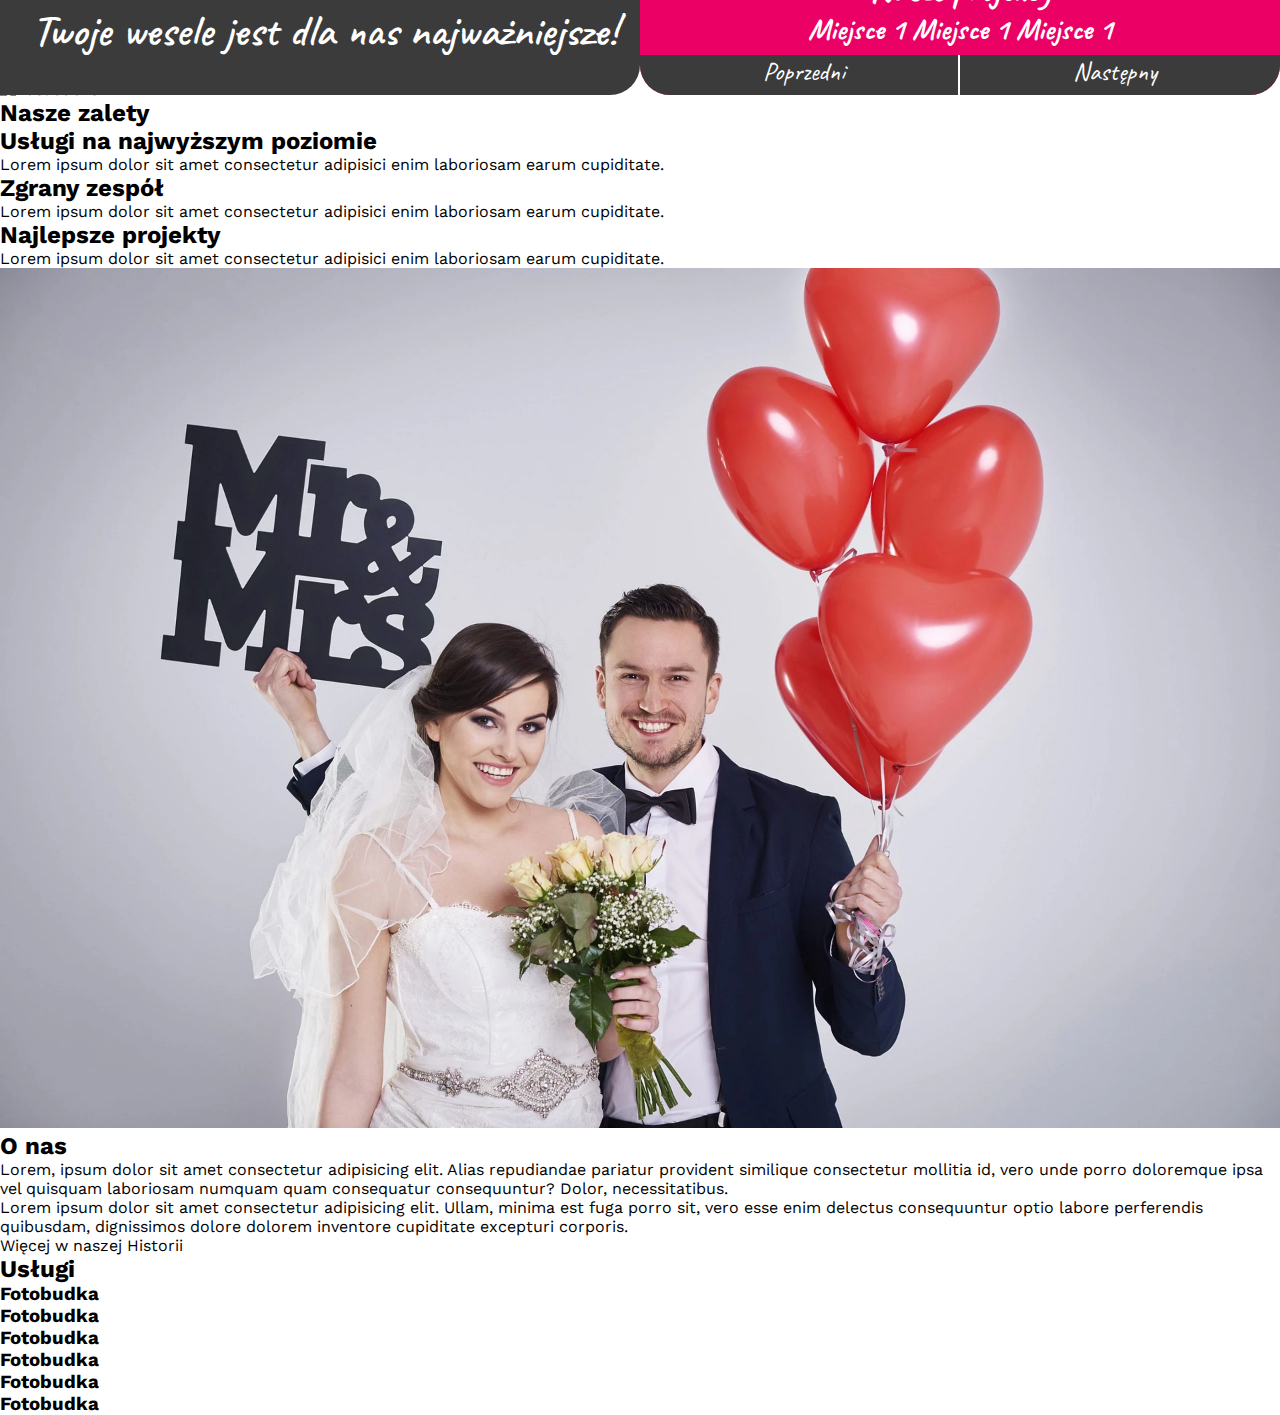
==== index.html @ 47913020 "slajder" ====
<!-- TO DO: -->
<!-- 1. Skrótsze i bardziej intuicyjne nazewnictwo klas.
2. Po każdym komponencie RWD. Czy taka kolejność jest praktyczna? komponent plus css plus rwd.
3. Cień wewnętrzny, ładny logo.
4. Może bardziej urozmaicony header. 
5. ładne ikonki dopasować. -->
<!DOCTYPE html>
<html lang="en">
  <head>
    <meta charset="UTF-8" />
    <meta http-equiv="X-UA-Compatible" content="IE=edge" />
    <meta name="viewport" content="width=device-width, initial-scale=1.0" />
    <title>Zarazwesele.pl</title>
    <link rel="shortcut icon" type="image/x-icon" href="images/valentine-day.png" />
    <link rel="preconnect" href="https://fonts.googleapis.com" />
    <link rel="preconnect" href="https://fonts.gstatic.com" crossorigin />
    <link href="https://fonts.googleapis.com/css2?family=Work+Sans:wght@400;500;600;700&display=swap" rel="stylesheet" />
    <link rel="preconnect" href="https://fonts.googleapis.com" />
    <link rel="preconnect" href="https://fonts.gstatic.com" crossorigin />
    <link href="https://fonts.googleapis.com/css2?family=Caveat:wght@600&display=swap" rel="stylesheet" />
    <link rel="stylesheet" href="styles/style.css" />
    <script src="https://kit.fontawesome.com/aacfed8f05.js" crossorigin="anonymous"></script>
  </head>
  <body>
    <!-- HEADER -->
    <header class="header-container">
      <div class="logo-container">
        <div class="logo-img">
          <img src="images/valentine-day.png" alt="Logo" />
        </div>
        <h1 class="logo-text">Zaraz<span class="logo-text-span">Wesele</span></h1>
      </div>
      <!-- NAV DESKTOP -->
      <nav class="nav-desktop">
        <ul class="nav-desktop__links">
          <li class="nav-desktop__link"><a>Strona główna</a></li>
          <li class="nav-desktop__link"><a href="#">O nas</a></li>
          <li class="nav-desktop__link"><a href="#">Oferta</a></li>
          <li class="nav-desktop__link"><a href="#">Usługi</a></li>
          <li class="nav-desktop__link contact-link"><a href="#">Kontakt</a></li>
        </ul>
      </nav>
      <span class="hamburger-icon"><i class="fa-solid fa-bars"></i></span>
    </header>
    <main>
      <!-- HERO -->
      <section class="hero-container">
        <div class="hero-slider">
          <img id="hero-img" src="images/hero/1.jpg.jpg" alt="Fotobudka" />
        </div>
        <div class="hero-text-box">
          <h2 class="hero-text">Twoje wesele jest dla nas najważniejsze!</h2>
        </div>
        <!-- NAVIGATION SLIDER PANEL -->
        <div class="hero-slider-panel">
          <h3 class="hero-slider-panel__heading">Nasze projekty</h3>
          <p class="hero-slider-panel__location">Miejsce 1 Miejsce 1 Miejsce 1</p>
          <div class="hero-slider-panel__navigation">
            <div class="hero-slider-panel__back-box">
              <span class="back-arrow-icon arrow-icon"><i class="fa-solid fa-arrow-left"></i></span>
              <p class="hero-slider-panel__navigation-text">Poprzedni</p>
            </div>
            <div class="hero-slider-panel__next-box">
              <p class="hero-slider-panel__navigation-text">Następny</p>
              <span class="next-arrow-icon arrow-icon"><i class="fa-sharp fa-solid fa-arrow-right"></i></span>
            </div>
          </div>
        </div>
      </section>
      <!-- REPUTATION -->
      <section class="reputation-container">
        <h2 class="reputation-heading">Nasze zalety</h2>
        <div class="reputation-advantages-box">
          <article class="reputation-adventage-box">
            <span class="reputation-adventage__icon"><i class="fa-solid fa-ranking-star"></i></span>
            <h2 class="reputation-adventage__heading">Usługi na najwyższym poziomie</h2>
            <p class="reputation-adventage__description">Lorem ipsum dolor sit amet consectetur adipisici enim laboriosam earum cupiditate.</p>
          </article>
          <article class="reputation-adventage-box">
            <span class="reputation-adventage__icon"><i class="fa-solid fa-people-group"></i></span>
            <h2 class="reputation-adventage__heading">Zgrany zespół</h2>
            <p class="reputation-adventage__description">Lorem ipsum dolor sit amet consectetur adipisici enim laboriosam earum cupiditate.</p>
          </article>
          <article class="reputation-adventage-box">
            <span class="reputation-adventage__icon"><i class="fa-solid fa-aperture"></i></span>
            <h2 class="reputation-adventage__heading">Najlepsze projekty</h2>
            <p class="reputation-adventage__description">Lorem ipsum dolor sit amet consectetur adipisici enim laboriosam earum cupiditate.</p>
          </article>
        </div>
      </section>
      <!-- ABOUT -->
      <section class="about-container">
        <div class="about-img">
          <img src="images/mloda-para-scaled.webp" alt="O nas" />
        </div>
        <div class="about-us-box">
          <h2 class="about-us__heading">O nas</h2>
          <p class="about-us__paragraph">
            Lorem, ipsum dolor sit amet consectetur adipisicing elit. Alias repudiandae pariatur provident similique consectetur mollitia id, vero unde porro doloremque ipsa vel quisquam laboriosam
            numquam quam consequatur consequuntur? Dolor, necessitatibus.
          </p>
          <p class="about-us__paragraph">
            Lorem ipsum dolor sit amet consectetur adipisicing elit. Ullam, minima est fuga porro sit, vero esse enim delectus consequuntur optio labore perferendis quibusdam, dignissimos dolore
            dolorem inventore cupiditate excepturi corporis.
          </p>
          <a class="btn more-history-btn" href="#">Więcej w naszej Historii</a>
        </div>
      </section>
      <!-- SERVICES -->
      <section class="services-container">
        <h2 class="services-heading">Usługi</h2>
        <div class="services-grid-box">
          <div class="service">
            <span class="service-icon"><i class="fa-solid fa-icons"></i></span>
            <h3 class="service-name">Fotobudka</h3>
          </div>
          <div class="service">
            <span class="service-icon"><i class="fa-solid fa-icons"></i></span>
            <h3 class="service-name">Fotobudka</h3>
          </div>
          <div class="service">
            <span class="service-icon"><i class="fa-solid fa-icons"></i></span>
            <h3 class="service-name">Fotobudka</h3>
          </div>
          <div class="service">
            <span class="service-icon"><i class="fa-solid fa-icons"></i></span>
            <h3 class="service-name">Fotobudka</h3>
          </div>
          <div class="service">
            <span class="service-icon"><i class="fa-solid fa-icons"></i></span>
            <h3 class="service-name">Fotobudka</h3>
          </div>
          <div class="service">
            <span class="service-icon"><i class="fa-solid fa-icons"></i></span>
            <h3 class="service-name">Fotobudka</h3>
          </div>
        </div>
      </section>
    </main>
  </body>
</html>
---- styles/style.css ----
* {
  box-sizing: border-box;
  margin: 0;
  padding: 0;
}

a,
input,
button {
  cursor: pointer;
}

a {
  text-decoration: none;
  color: inherit;
}

img,
i {
  width: 100%;
  height: 100%;
}

button {
  border: none;
}

ul {
  list-style-type: none;
}

.header-container {
  display: flex;
  justify-content: space-between;
  align-items: center;
  padding: 30px 112px;
  height: 80px;
}
@media (min-width: 768px) and (max-width: 1200px) {
  .header-container {
    padding: 30px 32px;
  }
}
@media (max-width: 767px) {
  .header-container {
    padding: 30px 15px;
  }
}

.logo-img {
  width: 38px;
}

.logo-container {
  display: flex;
  align-items: flex-end;
  gap: 12px;
}
@media (max-width: 767px) {
  .logo-container {
    gap: 8px;
  }
}
@media (min-width: 1441px) {
  .logo-container {
    align-items: center;
  }
}

.nav-desktop__links {
  display: flex;
  justify-content: space-between;
}

.nav-desktop__link a {
  font-weight: 400;
  font-size: 18px;
  line-height: 21px;
  padding: 5px;
  border-radius: 15px;
  transition: all 0.2s ease-in-out;
}
@media (min-width: 1441px) {
  .nav-desktop__link a {
    font-size: 28px;
  }
}
.nav-desktop__link a:hover {
  opacity: 0.65;
  background-color: #eb0165;
  color: #fff;
}

.contact-link {
  color: #eb0165;
}

.hamburger-icon {
  display: none;
  font-size: 32px;
  padding-top: 3px;
}
@media (max-width: 767px) {
  .hamburger-icon {
    display: block;
  }
}

.logo-text {
  color: #eb0165;
  letter-spacing: 0;
}
.logo-text-span {
  font-style: italic;
}
@media (min-width: 1441px) {
  .logo-text {
    font-size: 3rem;
  }
}

.nav-desktop {
  width: 60%;
  padding-top: 10px;
}
@media (max-width: 767px) {
  .nav-desktop {
    display: none;
  }
}

.hero-container {
  position: relative;
}

.hero-text {
  color: #fff;
  font-weight: 600;
  font-size: 44px;
  font-family: "Caveat", cursive;
}

.hero-text-box {
  display: flex;
  align-items: center;
  position: absolute;
  bottom: 4px;
  left: 0;
  width: 50%;
  height: 130px;
  padding-left: 32px;
  border-top-right-radius: 30px;
  border-bottom-right-radius: 30px;
  background-color: #3c3b3b;
}

.hero-slider-panel {
  position: absolute;
  bottom: 4px;
  right: 0;
  display: flex;
  flex-direction: column;
  justify-content: space-between;
  align-items: center;
  width: 50%;
  height: 130px;
  background-color: #eb0165;
  border-radius: 30px;
  color: #fff;
  font-family: "Caveat", cursive;
  padding-top: 10px;
}
.hero-slider-panel__heading {
  font-weight: 700;
  font-size: 36px;
  line-height: 28px;
}
.hero-slider-panel__location {
  font-weight: 700;
  font-size: 30px;
  line-height: 23px;
}

.hero-slider-panel__navigation {
  display: flex;
  width: 100%;
}

.hero-slider-panel__back-box,
.hero-slider-panel__next-box {
  display: flex;
  justify-content: center;
  align-items: center;
  gap: 10px;
  background-color: #3c3b3b;
  width: 50%;
  height: 40px;
  transition: all 0.2s ease-in-out;
}
.hero-slider-panel__back-box:first-child,
.hero-slider-panel__next-box:first-child {
  border-right: 2px solid #fff;
  border-bottom-left-radius: 30px;
}
.hero-slider-panel__back-box:last-child,
.hero-slider-panel__next-box:last-child {
  border-bottom-right-radius: 30px;
}
.hero-slider-panel__back-box:hover,
.hero-slider-panel__next-box:hover {
  cursor: pointer;
}

.hero-slider-panel__navigation-text,
.arrow-icon {
  font-weight: 400;
  font-size: 26px;
}

.hero-slider-panel__navigation-text {
  padding-bottom: 7px;
}
.hero-slider-panel__navigation-text:hover {
  opacity: 0.9;
  font-size: 27px;
}

body {
  font-family: "Work Sans", sans-serif;
}/*# sourceMappingURL=style.css.map */
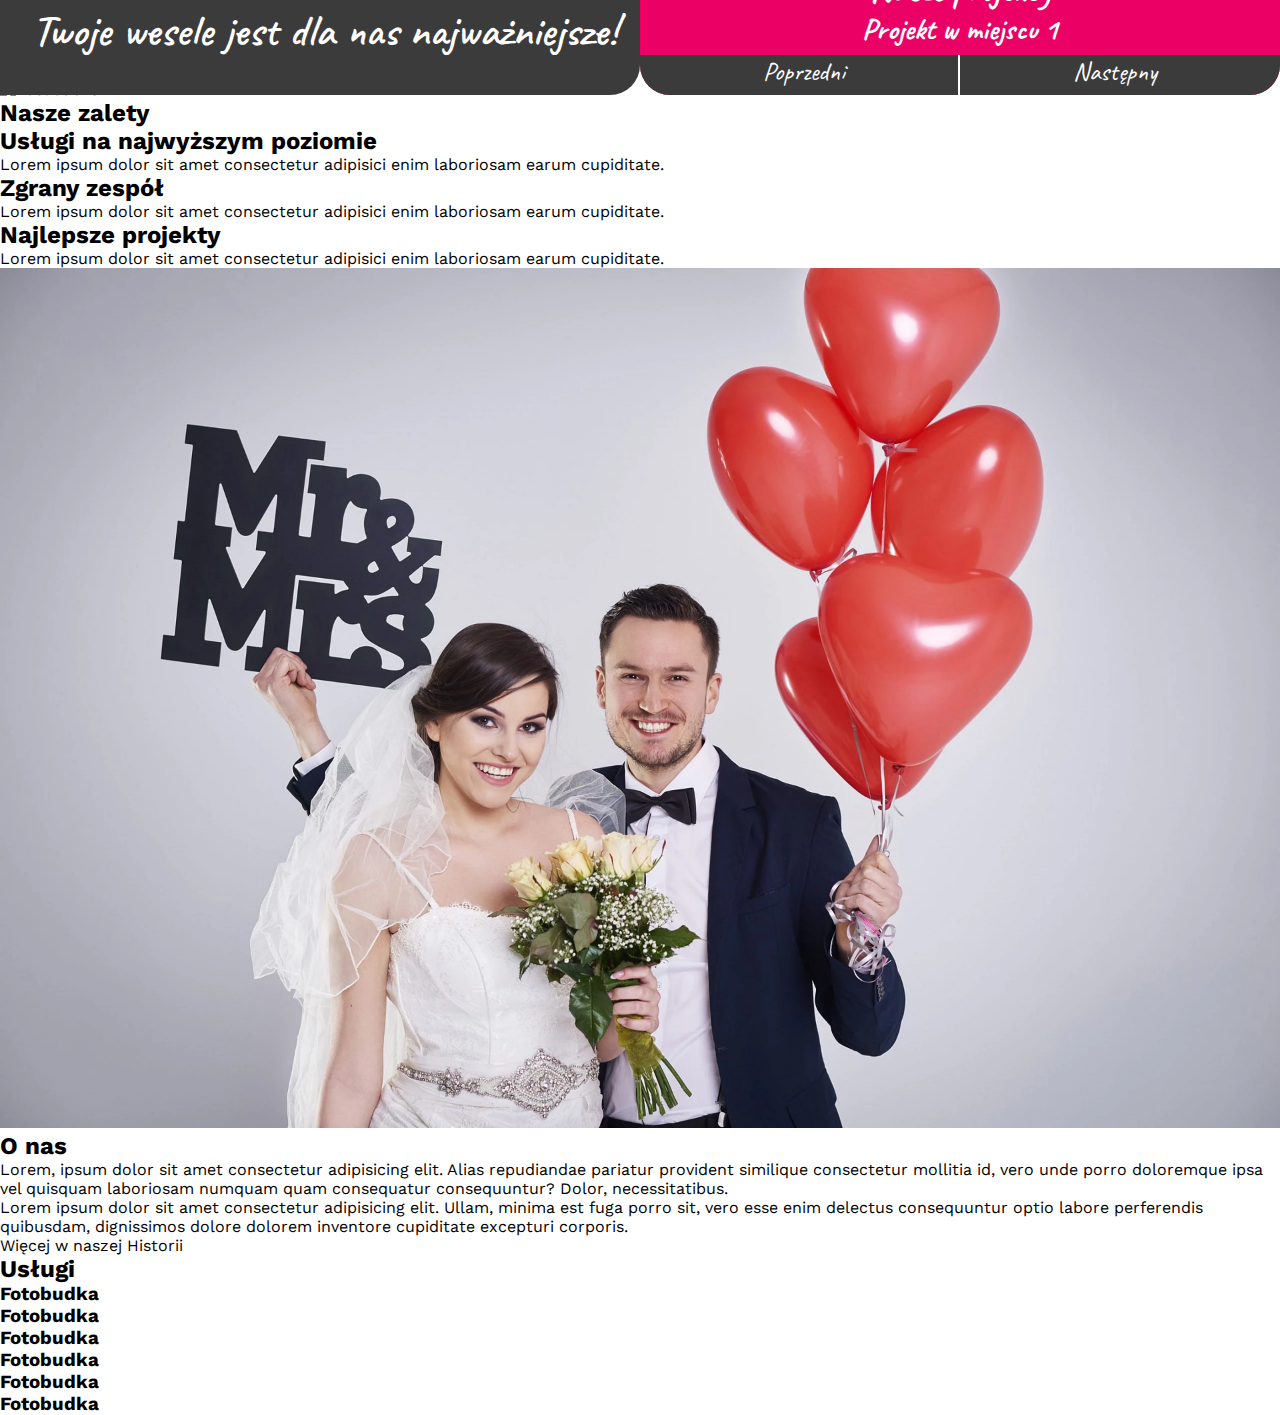
==== commit 2923af18: "Slider i obsługa napisów" ====
--- a/index.html
+++ b/index.html
@@ -46,7 +46,9 @@
       <!-- HERO -->
       <section class="hero-container">
         <div class="hero-slider">
-          <img id="hero-img" src="images/hero/1.jpg.jpg" alt="Fotobudka" />
+          <img class="hero-img slide-first" src="images/hero/1.jpg" alt="Fotobudka" />
+          <img class="hero-img slide-middle hidden" src="/images/Hero/2.jpg" alt="Fotobudka" />
+          <img class="hero-img slide-last hidden" src="/images/Hero/3.webp" alt="Fotobudka" />
         </div>
         <div class="hero-text-box">
           <h2 class="hero-text">Twoje wesele jest dla nas najważniejsze!</h2>
@@ -54,14 +56,14 @@
         <!-- NAVIGATION SLIDER PANEL -->
         <div class="hero-slider-panel">
           <h3 class="hero-slider-panel__heading">Nasze projekty</h3>
-          <p class="hero-slider-panel__location">Miejsce 1 Miejsce 1 Miejsce 1</p>
+          <p class="hero-slider-panel__location">Projekt w miejscu 1</p>
           <div class="hero-slider-panel__navigation">
             <div class="hero-slider-panel__back-box">
               <span class="back-arrow-icon arrow-icon"><i class="fa-solid fa-arrow-left"></i></span>
-              <p class="hero-slider-panel__navigation-text">Poprzedni</p>
+              <p class="hero-slider-panel__navigation-text-back">Poprzedni</p>
             </div>
             <div class="hero-slider-panel__next-box">
-              <p class="hero-slider-panel__navigation-text">Następny</p>
+              <p class="hero-slider-panel__navigation-text-next">Następny</p>
               <span class="next-arrow-icon arrow-icon"><i class="fa-sharp fa-solid fa-arrow-right"></i></span>
             </div>
           </div>
@@ -137,5 +139,6 @@
         </div>
       </section>
     </main>
+    <script src="script.js"></script>
   </body>
 </html>
--- a/styles/style.css
+++ b/styles/style.css
@@ -211,18 +211,25 @@
   cursor: pointer;
 }
 
-.hero-slider-panel__navigation-text,
+.hero-slider-panel__navigation-text-back,
+.hero-slider-panel__navigation-text-next,
 .arrow-icon {
   font-weight: 400;
   font-size: 26px;
 }
 
-.hero-slider-panel__navigation-text {
+.hero-slider-panel__navigation-text-back,
+.hero-slider-panel__navigation-text-next {
   padding-bottom: 7px;
 }
-.hero-slider-panel__navigation-text:hover {
+.hero-slider-panel__navigation-text-back:hover,
+.hero-slider-panel__navigation-text-next:hover {
   opacity: 0.9;
   font-size: 27px;
+}
+
+.hidden {
+  display: none;
 }
 
 body {
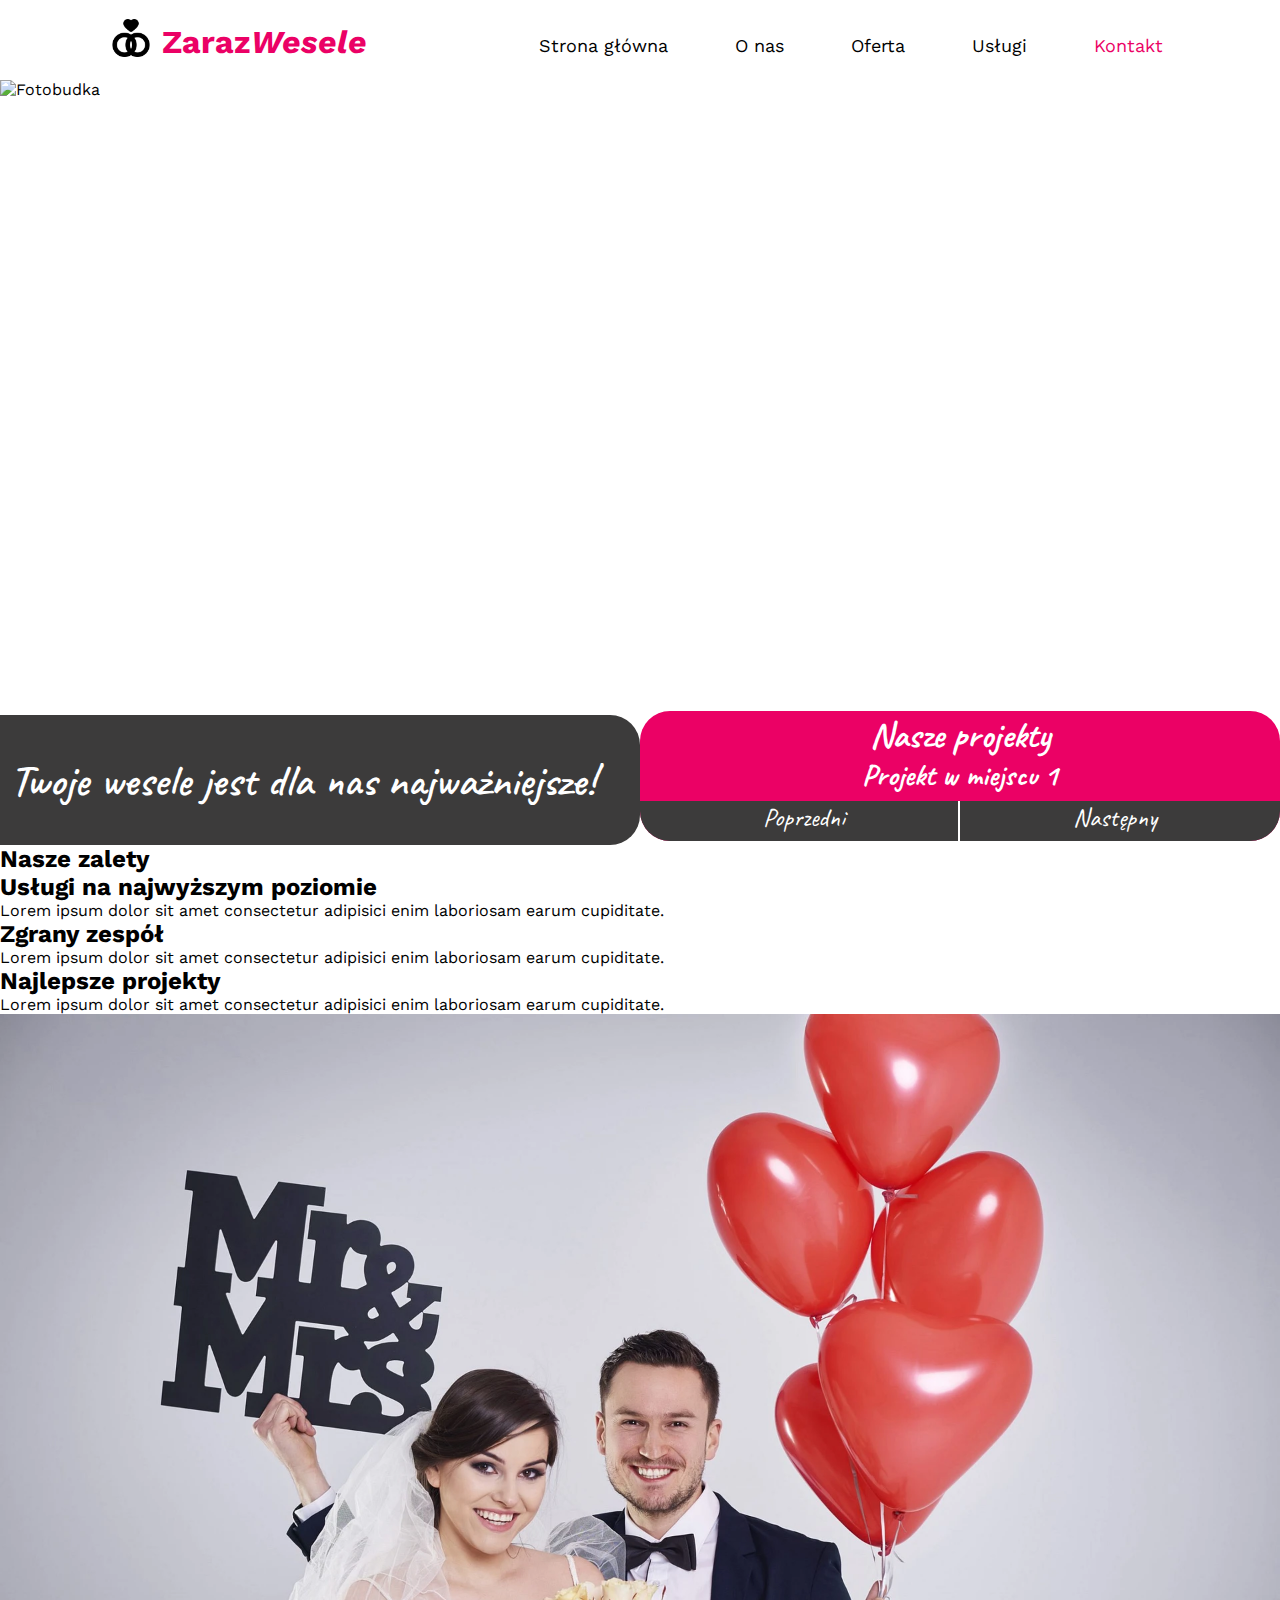
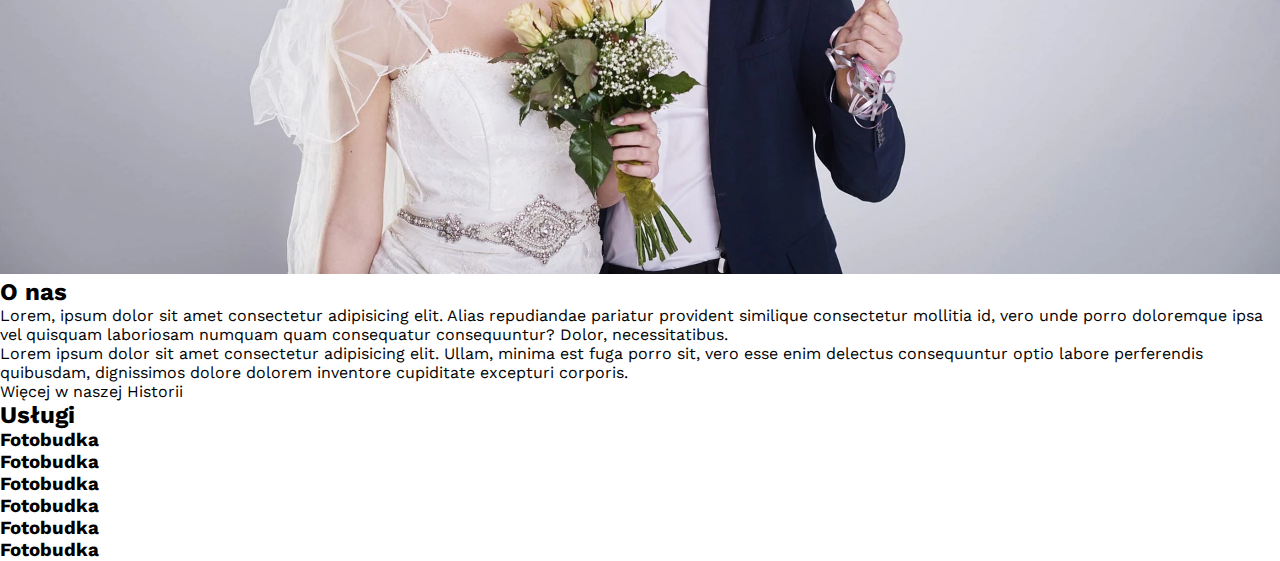
==== commit 0d84357b: "Nav mobile" ====
--- a/index.html
+++ b/index.html
@@ -4,6 +4,9 @@
 3. Cień wewnętrzny, ładny logo.
 4. Może bardziej urozmaicony header. 
 5. ładne ikonki dopasować. -->
+<!-- 6. Ciężko mi dopasować object-fit i kontener do slajdera -->
+<!-- 7. Nav-mobile do zrobienia -->
+<!-- 8. Poprawić jeden link do fontów -->
 <!DOCTYPE html>
 <html lang="en">
   <head>
@@ -40,7 +43,17 @@
           <li class="nav-desktop__link contact-link"><a href="#">Kontakt</a></li>
         </ul>
       </nav>
-      <span class="hamburger-icon"><i class="fa-solid fa-bars"></i></span>
+      <span class="hamburger-icon"><i class="fa-solid fa-bars hamburger"></i></span>
+      <!-- NAV MOBILE -->
+      <nav class="nav-mobile">
+        <ul class="nav-mobile__links">
+          <li class="nav-mobile__link"><a href="#">O nas</a></li>
+          <li class="nav-mobile__link"><a href="#">Oferta</a></li>
+          <li class="nav-mobile__link"><a href="#">Usługi</a></li>
+          <li class="nav-mobile__link contact-link"><a href="#">Kontakt</a></li>
+        </ul>
+        <span class="close-icon"><i class="fa-solid fa-xmark close"></i></span>
+      </nav>
     </header>
     <main>
       <!-- HERO -->
--- a/styles/style.css
+++ b/styles/style.css
@@ -19,6 +19,7 @@
 i {
   width: 100%;
   height: 100%;
+  object-fit: cover;
 }
 
 button {
@@ -129,8 +130,54 @@
   }
 }
 
+.nav-mobile {
+  background-color: #fff;
+  position: absolute;
+  top: 0;
+  left: -5000px;
+  width: 100%;
+  height: 100vh;
+  z-index: 1;
+  transition: all 0.3s ease-in-out;
+}
+.nav-mobile__links {
+  display: flex;
+  flex-direction: column;
+  align-items: center;
+  height: 100%;
+  padding: 50px 10px 10px 10px;
+  gap: 100px;
+}
+.nav-mobile__link a {
+  font-weight: 400;
+  font-size: 38px;
+  line-height: 21px;
+}
+
+.close-icon {
+  position: absolute;
+  top: 22px;
+  right: 19px;
+  font-size: 34px;
+}
+
 .hero-container {
   position: relative;
+}
+
+.hero-slider {
+  height: 85vh;
+}
+@media (max-width: 767px) {
+  .hero-slider {
+    height: 90vh;
+  }
+}
+
+@media (max-width: 767px) {
+  .hero-slider img {
+    object-position: center;
+  }
 }
 
 .hero-text {
@@ -139,19 +186,35 @@
   font-size: 44px;
   font-family: "Caveat", cursive;
 }
+@media (min-width: 1441px) {
+  .hero-text {
+    font-size: 52px;
+  }
+}
 
 .hero-text-box {
   display: flex;
   align-items: center;
   position: absolute;
-  bottom: 4px;
+  bottom: 0;
   left: 0;
   width: 50%;
   height: 130px;
-  padding-left: 32px;
+  padding: 0 10px;
   border-top-right-radius: 30px;
   border-bottom-right-radius: 30px;
   background-color: #3c3b3b;
+}
+@media (min-width: 1441px) {
+  .hero-text-box {
+    height: 170px;
+    padding-left: 15px;
+  }
+}
+@media (max-width: 767px) {
+  .hero-text-box {
+    display: none;
+  }
 }
 
 .hero-slider-panel {
@@ -175,10 +238,30 @@
   font-size: 36px;
   line-height: 28px;
 }
+@media (min-width: 1441px) {
+  .hero-slider-panel__heading {
+    font-size: 46px;
+  }
+}
 .hero-slider-panel__location {
   font-weight: 700;
   font-size: 30px;
   line-height: 23px;
+}
+@media (min-width: 1441px) {
+  .hero-slider-panel__location {
+    font-size: 34px;
+  }
+}
+@media (min-width: 1441px) {
+  .hero-slider-panel {
+    height: 170px;
+  }
+}
+@media (max-width: 767px) {
+  .hero-slider-panel {
+    width: 100%;
+  }
 }
 
 .hero-slider-panel__navigation {
@@ -210,6 +293,12 @@
 .hero-slider-panel__next-box:hover {
   cursor: pointer;
 }
+@media (min-width: 1441px) {
+  .hero-slider-panel__back-box,
+.hero-slider-panel__next-box {
+    height: 68px;
+  }
+}
 
 .hero-slider-panel__navigation-text-back,
 .hero-slider-panel__navigation-text-next,
@@ -217,6 +306,13 @@
   font-weight: 400;
   font-size: 26px;
 }
+@media (min-width: 1441px) {
+  .hero-slider-panel__navigation-text-back,
+.hero-slider-panel__navigation-text-next,
+.arrow-icon {
+    font-size: 32px;
+  }
+}
 
 .hero-slider-panel__navigation-text-back,
 .hero-slider-panel__navigation-text-next {
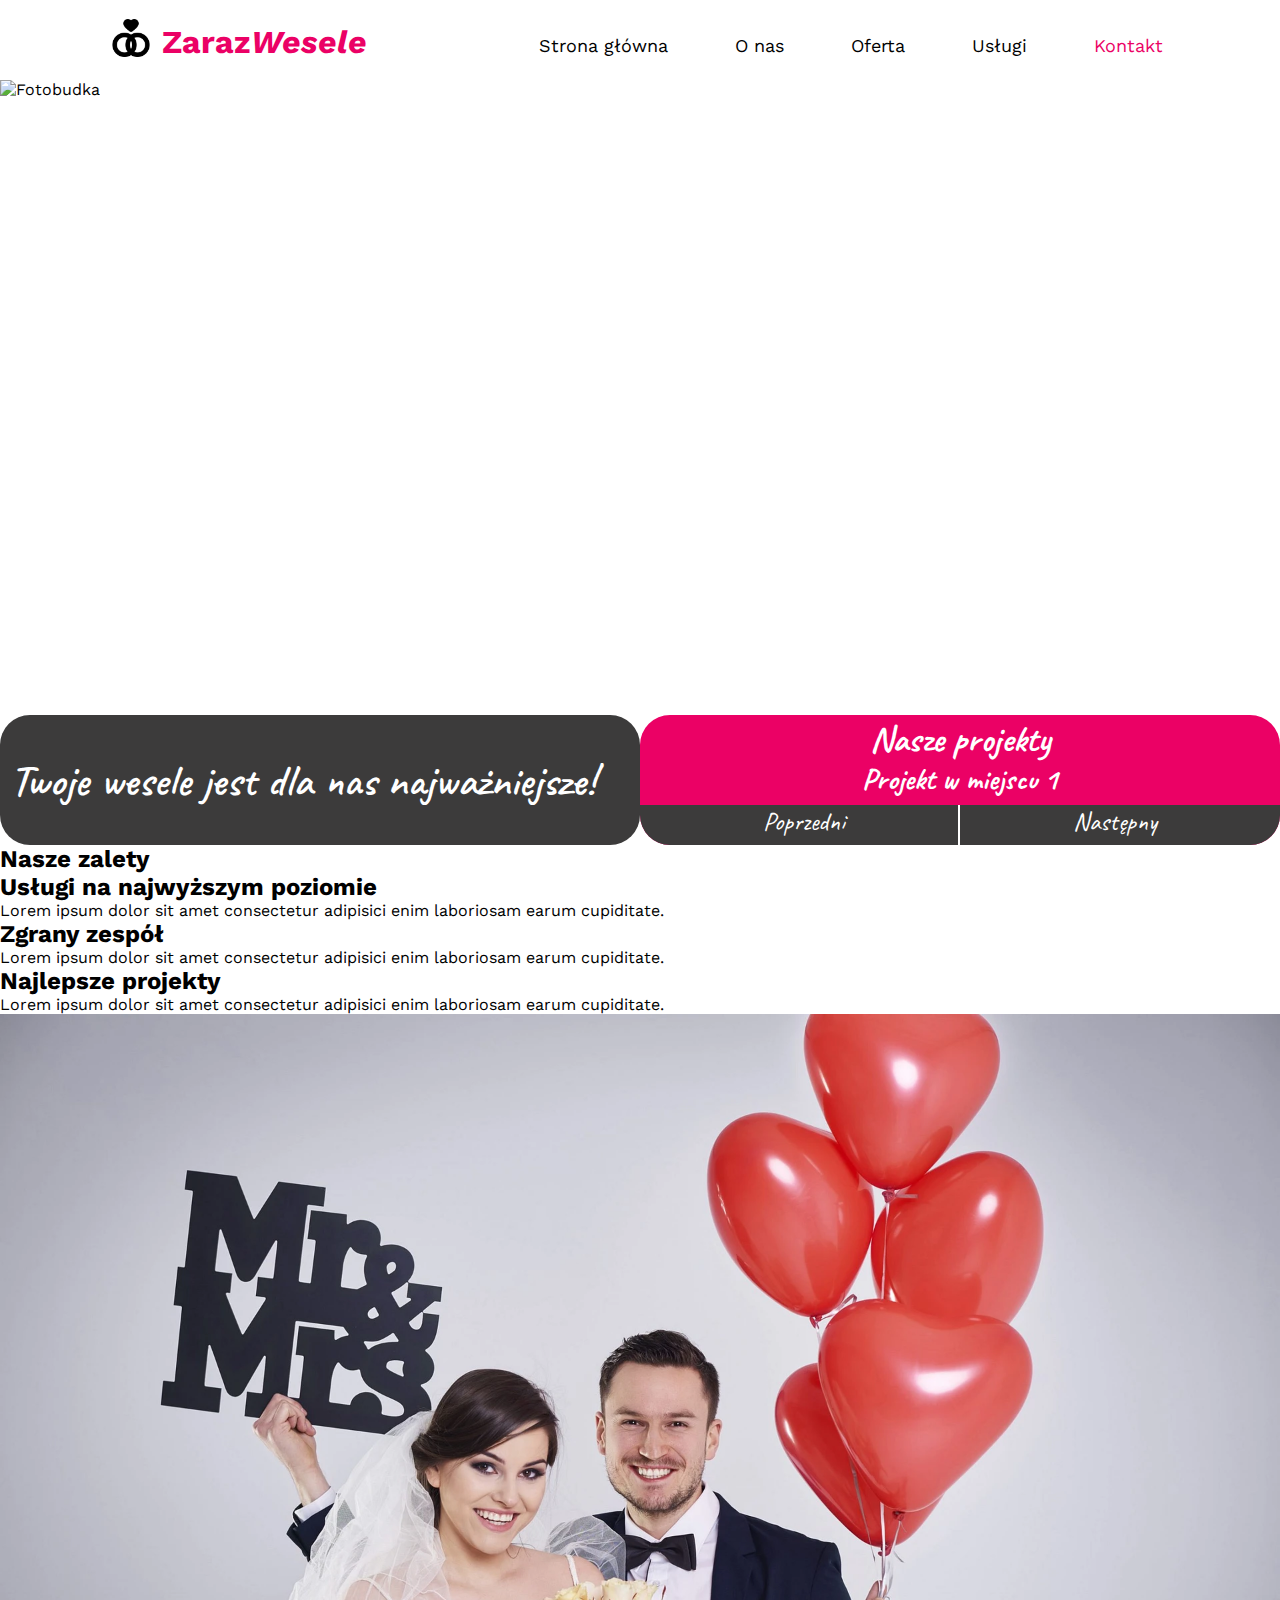
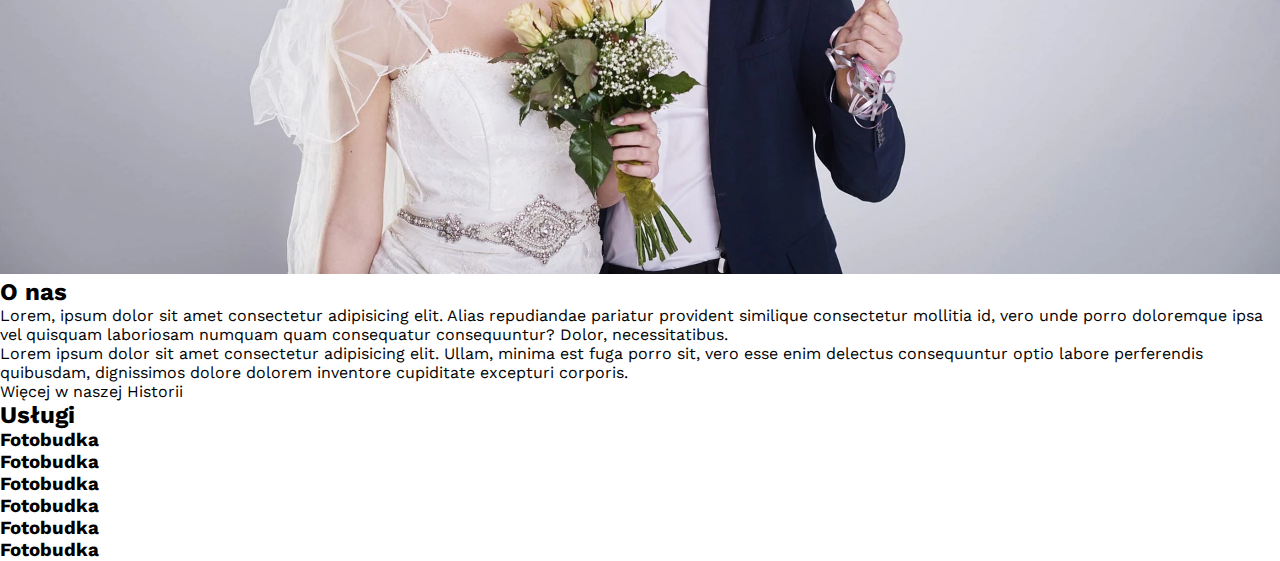
==== commit a67e3388: "Link do fontów" ====
--- a/index.html
+++ b/index.html
@@ -5,8 +5,6 @@
 4. Może bardziej urozmaicony header. 
 5. ładne ikonki dopasować. -->
 <!-- 6. Ciężko mi dopasować object-fit i kontener do slajdera -->
-<!-- 7. Nav-mobile do zrobienia -->
-<!-- 8. Poprawić jeden link do fontów -->
 <!DOCTYPE html>
 <html lang="en">
   <head>
@@ -17,10 +15,7 @@
     <link rel="shortcut icon" type="image/x-icon" href="images/valentine-day.png" />
     <link rel="preconnect" href="https://fonts.googleapis.com" />
     <link rel="preconnect" href="https://fonts.gstatic.com" crossorigin />
-    <link href="https://fonts.googleapis.com/css2?family=Work+Sans:wght@400;500;600;700&display=swap" rel="stylesheet" />
-    <link rel="preconnect" href="https://fonts.googleapis.com" />
-    <link rel="preconnect" href="https://fonts.gstatic.com" crossorigin />
-    <link href="https://fonts.googleapis.com/css2?family=Caveat:wght@600&display=swap" rel="stylesheet" />
+    <link href="https://fonts.googleapis.com/css2?family=Caveat:wght@600&family=Work+Sans:wght@400;500;600;700&display=swap" rel="stylesheet" />
     <link rel="stylesheet" href="styles/style.css" />
     <script src="https://kit.fontawesome.com/aacfed8f05.js" crossorigin="anonymous"></script>
   </head>
--- a/styles/style.css
+++ b/styles/style.css
@@ -134,11 +134,11 @@
   background-color: #fff;
   position: absolute;
   top: 0;
-  left: -5000px;
+  left: -4000px;
   width: 100%;
   height: 100vh;
   z-index: 1;
-  transition: all 0.3s ease-in-out;
+  transition: all 0.2s ease-in-out;
 }
 .nav-mobile__links {
   display: flex;
@@ -201,8 +201,7 @@
   width: 50%;
   height: 130px;
   padding: 0 10px;
-  border-top-right-radius: 30px;
-  border-bottom-right-radius: 30px;
+  border-radius: 30px;
   background-color: #3c3b3b;
 }
 @media (min-width: 1441px) {
@@ -219,7 +218,7 @@
 
 .hero-slider-panel {
   position: absolute;
-  bottom: 4px;
+  bottom: 0;
   right: 0;
   display: flex;
   flex-direction: column;
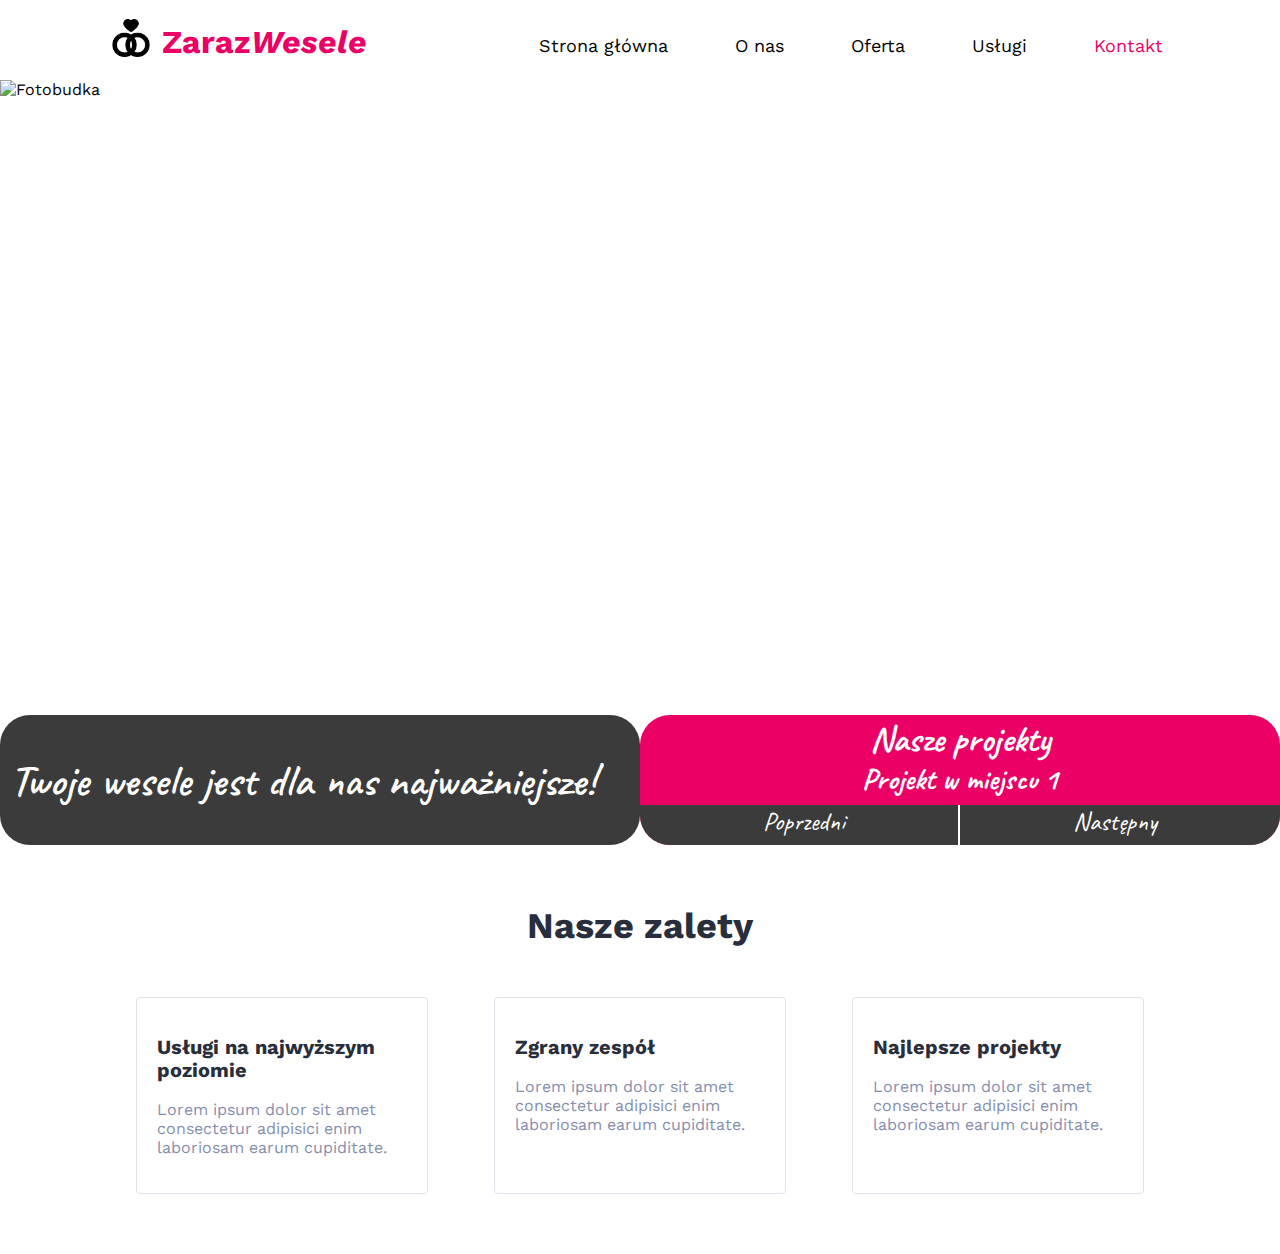
==== commit a9ee2265: "rEPUTATION" ====
--- a/index.html
+++ b/index.html
@@ -92,14 +92,14 @@
             <p class="reputation-adventage__description">Lorem ipsum dolor sit amet consectetur adipisici enim laboriosam earum cupiditate.</p>
           </article>
           <article class="reputation-adventage-box">
-            <span class="reputation-adventage__icon"><i class="fa-solid fa-aperture"></i></span>
+            <span class="reputation-adventage__icon"><i class="fa-solid fa-ranking-star"></i></span>
             <h2 class="reputation-adventage__heading">Najlepsze projekty</h2>
             <p class="reputation-adventage__description">Lorem ipsum dolor sit amet consectetur adipisici enim laboriosam earum cupiditate.</p>
           </article>
         </div>
       </section>
       <!-- ABOUT -->
-      <section class="about-container">
+      <!-- <section class="about-container">
         <div class="about-img">
           <img src="images/mloda-para-scaled.webp" alt="O nas" />
         </div>
@@ -116,8 +116,8 @@
           <a class="btn more-history-btn" href="#">Więcej w naszej Historii</a>
         </div>
       </section>
-      <!-- SERVICES -->
-      <section class="services-container">
+      SERVICES -->
+      <!-- <section class="services-container">
         <h2 class="services-heading">Usługi</h2>
         <div class="services-grid-box">
           <div class="service">
@@ -145,7 +145,7 @@
             <h3 class="service-name">Fotobudka</h3>
           </div>
         </div>
-      </section>
+      </section> -->
     </main>
     <script src="script.js"></script>
   </body>
--- a/styles/style.css
+++ b/styles/style.css
@@ -327,6 +327,98 @@
   display: none;
 }
 
+.reputation-container {
+  display: flex;
+  flex-direction: column;
+  padding: 60px 200px;
+  gap: 50px;
+  align-items: center;
+}
+@media (max-width: 1000px) {
+  .reputation-container {
+    padding: 60px 0;
+  }
+}
+
+.reputation-heading {
+  font-weight: 700;
+  font-size: 36px;
+  line-height: 42px;
+  color: #292e3d;
+}
+@media (min-width: 1441px) {
+  .reputation-heading {
+    font-size: 3rem;
+  }
+}
+
+.reputation-advantages-box {
+  display: flex;
+  gap: 66px;
+}
+@media (min-width: 768px) and (max-width: 1200px) {
+  .reputation-advantages-box {
+    gap: 33px;
+  }
+}
+@media (max-width: 1000px) {
+  .reputation-advantages-box {
+    flex-direction: column;
+  }
+}
+
+.reputation-adventage-box {
+  display: flex;
+  flex-direction: column;
+  width: 292px;
+  height: 197px;
+  border: 1.4px solid #e0e3eb;
+  border-radius: 4px;
+  gap: 18px;
+  padding: 20px 20px 40px;
+}
+.reputation-adventage-box i {
+  font-size: 26px;
+  color: #eb0165;
+}
+@media (min-width: 1441px) {
+  .reputation-adventage-box i {
+    font-size: 50px;
+  }
+}
+@media (min-width: 1441px) {
+  .reputation-adventage-box {
+    width: 470px;
+    height: 270px;
+    gap: 36px;
+  }
+}
+
+.reputation-adventage__heading {
+  font-weight: 700;
+  font-size: 20px;
+  line-height: 23px;
+  color: #292e3d;
+}
+@media (min-width: 1441px) {
+  .reputation-adventage__heading {
+    font-size: 27px;
+  }
+}
+
+.reputation-adventage__description {
+  font-weight: 400;
+  font-size: 16px;
+  line-height: 19px;
+  color: #858ead;
+}
+@media (min-width: 1441px) {
+  .reputation-adventage__description {
+    font-size: 21px;
+    line-height: 23px;
+  }
+}
+
 body {
   font-family: "Work Sans", sans-serif;
 }/*# sourceMappingURL=style.css.map */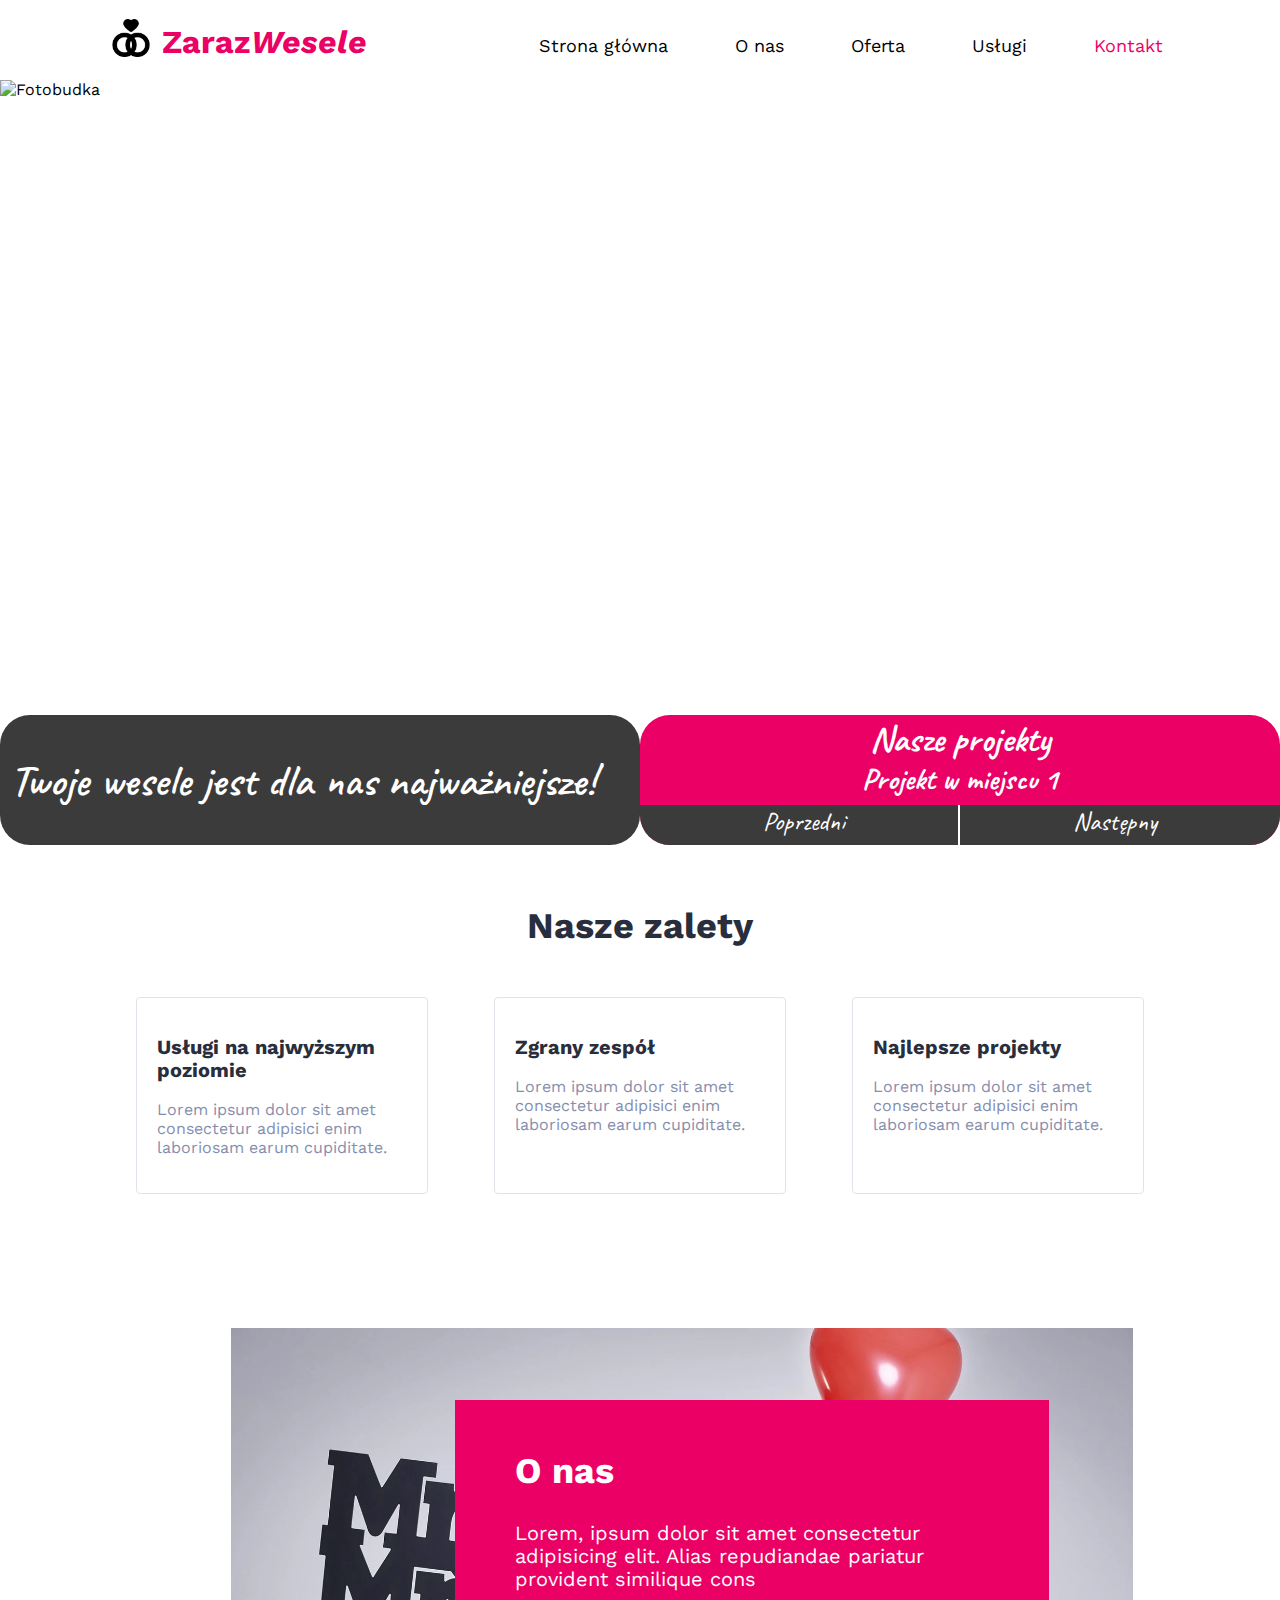
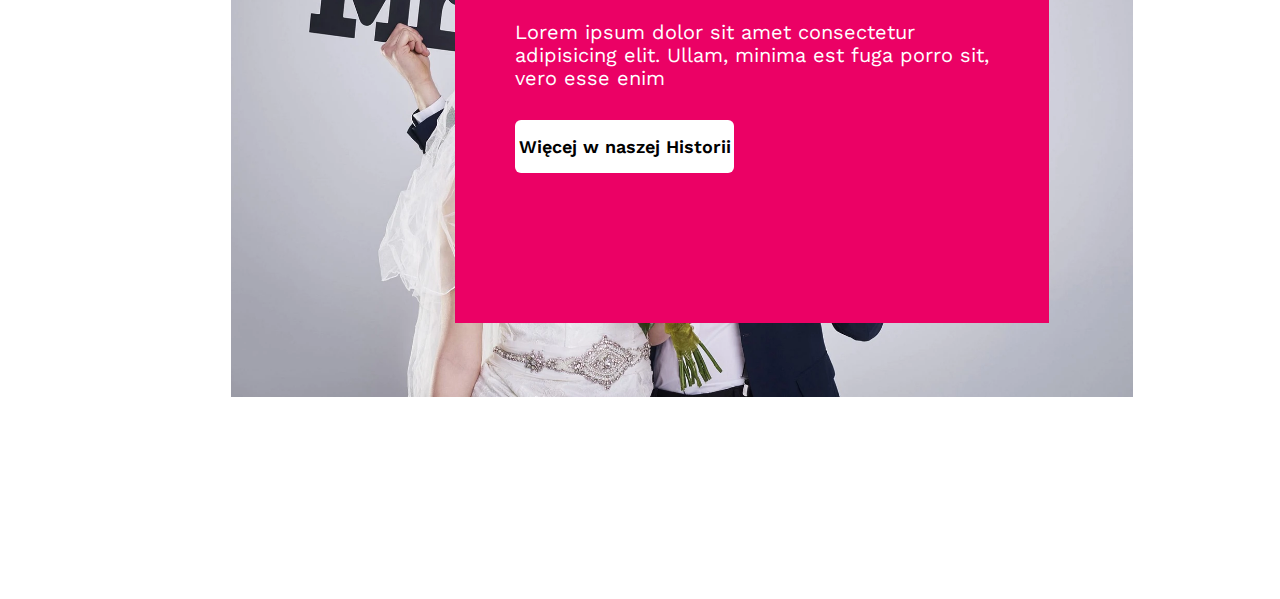
==== commit 4ed9772a: "Podejście do _about" ====
--- a/index.html
+++ b/index.html
@@ -99,24 +99,18 @@
         </div>
       </section>
       <!-- ABOUT -->
-      <!-- <section class="about-container">
+      <section class="about-container">
         <div class="about-img">
           <img src="images/mloda-para-scaled.webp" alt="O nas" />
         </div>
         <div class="about-us-box">
           <h2 class="about-us__heading">O nas</h2>
-          <p class="about-us__paragraph">
-            Lorem, ipsum dolor sit amet consectetur adipisicing elit. Alias repudiandae pariatur provident similique consectetur mollitia id, vero unde porro doloremque ipsa vel quisquam laboriosam
-            numquam quam consequatur consequuntur? Dolor, necessitatibus.
-          </p>
-          <p class="about-us__paragraph">
-            Lorem ipsum dolor sit amet consectetur adipisicing elit. Ullam, minima est fuga porro sit, vero esse enim delectus consequuntur optio labore perferendis quibusdam, dignissimos dolore
-            dolorem inventore cupiditate excepturi corporis.
-          </p>
-          <a class="btn more-history-btn" href="#">Więcej w naszej Historii</a>
+          <p class="about-us__paragraph">Lorem, ipsum dolor sit amet consectetur adipisicing elit. Alias repudiandae pariatur provident similique cons</p>
+          <p class="about-us__paragraph">Lorem ipsum dolor sit amet consectetur adipisicing elit. Ullam, minima est fuga porro sit, vero esse enim</p>
+          <a class="more-history-btn" href="#">Więcej w naszej Historii</a>
         </div>
       </section>
-      SERVICES -->
+
       <!-- <section class="services-container">
         <h2 class="services-heading">Usługi</h2>
         <div class="services-grid-box">
--- a/styles/style.css
+++ b/styles/style.css
@@ -419,6 +419,57 @@
   }
 }
 
+.about-container {
+  display: flex;
+  padding: 74px 0 202px 231px;
+  position: relative;
+}
+
+.about-img {
+  width: 902px;
+  height: 669px;
+}
+
+.about-us-box {
+  display: flex;
+  flex-direction: column;
+  width: 594px;
+  height: 523px;
+  background-color: #eb0165;
+  color: #fff;
+  position: absolute;
+  bottom: 276px;
+  right: 231px;
+  gap: 30px;
+  padding: 50px 60px 60px 60px;
+}
+
+.about-us__heading {
+  font-weight: 700;
+  font-size: 36px;
+  line-height: 42px;
+}
+
+.about-us__paragraph {
+  font-weight: 400;
+  font-size: 20px;
+  line-height: 23px;
+}
+
+.more-history-btn {
+  font-weight: 600;
+  font-size: 18px;
+  line-height: 21px;
+  background-color: #fff;
+  color: #000;
+  width: 219px;
+  height: 53px;
+  border-radius: 6px;
+  display: flex;
+  justify-content: center;
+  align-items: center;
+}
+
 body {
   font-family: "Work Sans", sans-serif;
 }/*# sourceMappingURL=style.css.map */